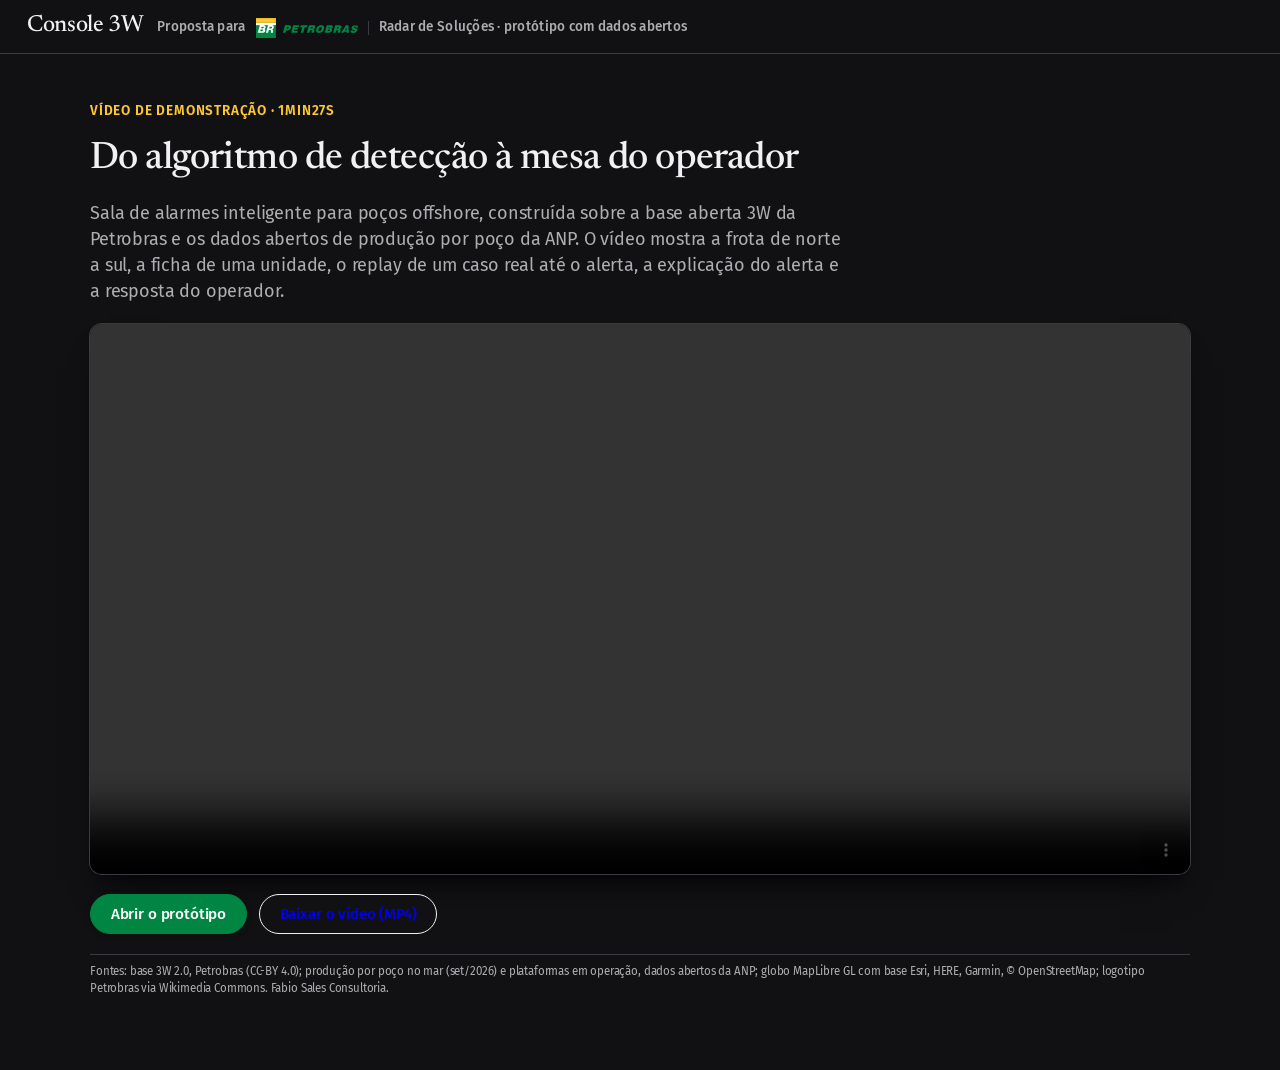
==== web/demo.html @ 1bbb1ae2 "Dados da ANP de set/2026 (produção por poço no mar e plataformas em operação), normal de cada poço, " ====
<!doctype html>
<html lang="pt-BR" class="theme-dark">
<head>
<meta charset="utf-8">
<meta name="viewport" content="width=device-width, initial-scale=1">
<title>Console 3W · vídeo de demonstração</title>
<link rel="stylesheet" href="portfolio/styles.css?v=0.1.0-9">
<link rel="stylesheet" href="app.css?v=0.1.0-9">
<style>
  .demo-pagina { width: calc(100% - 32px); max-width: 1100px; margin: 0 auto; padding: 48px 0 64px; display: grid; gap: 20px; }
  .demo-pagina video { width: 100%; border-radius: 12px; box-shadow: 0 0 0 1px var(--color-rule), var(--shadow-surface); background: #000; }
  .demo-acoes { display: flex; gap: 12px; flex-wrap: wrap; }
  .demo-acoes a { text-decoration: none; }
</style>
</head>
<body>
<header class="barra">
  <div class="identidade">
    <span class="marca-nome">Console 3W</span>
    <span class="para-pb">Proposta para <img class="logo-pb" src="marca/petrobras.svg" alt="Petrobras" width="500" height="98"><span class="sep" aria-hidden="true"></span><span class="contexto">Radar de Soluções · protótipo com dados abertos</span></span>
  </div>
</header>
<main class="demo-pagina">
  <p class="rotulo">Vídeo de demonstração · 1min27s</p>
  <h1 class="titulo-pagina">Do algoritmo de detecção à mesa do operador</h1>
  <p class="descricao" style="font-size:18px;max-width:760px">Sala de alarmes inteligente para poços offshore, construída sobre a base aberta 3W da Petrobras e os dados abertos de produção por poço da ANP. O vídeo mostra a frota de norte a sul, a ficha de uma unidade, o replay de um caso real até o alerta, a explicação do alerta e a resposta do operador.</p>
  <video controls preload="metadata" playsinline src="video/console-3w-demo.mp4"></video>
  <div class="demo-acoes">
    <a class="botao primario" href="./">Abrir o protótipo</a>
    <a class="botao" href="video/console-3w-demo.mp4" download>Baixar o vídeo (MP4)</a>
  </div>
  <p class="fonte-tela" style="padding-left:0">Fontes: base 3W 2.0, Petrobras (CC-BY 4.0); produção por poço no mar (set/2026) e plataformas em operação, dados abertos da ANP; globo MapLibre GL com base Esri, HERE, Garmin, © OpenStreetMap; logotipo Petrobras via Wikimedia Commons. Fabio Sales Consultoria.</p>
</main>
</body>
</html>
---- web/portfolio/styles.css ----
@import url("https://fonts.googleapis.com/css2?family=Fira+Sans:wght@300;400;500;600;700&family=Newsreader:opsz,wght@6..72,400;6..72,500;6..72,600&display=swap");
@import "./tokens/tokens.css";
@import "./tokens/base.css";
---- web/app.css ----
/* Console 3W — DS do Portfolio (portfolio/styles.css): tinta e papel, um acento vermelho, Newsreader nos títulos,
   Fira Sans no resto, tamanhos em múltiplos de --grid (9px). Superfícies planas: seções separadas por régua de 2px,
   linhas por filete de 1px. O acento só marca coisas pequenas: rótulos, item atual, alerta e o pior caso.
   Movimento: 180ms hover/cor, 360ms troca de estado, 600ms entrada, curva (.2,.8,.2,1); só transform e opacity. */
:root.theme-dark, :root {
  /* Cores Petrobras: verde (Pantone 348) e amarelo (Pantone 116). O amarelo é o acento (rótulos, item atual,
     seleção); o verde carrega os dados e a ação principal; o vermelho fica só para alerta e pior caso. */
  --pb-verde: #008542;
  --pb-verde-claro: #19a463;
  --pb-amarelo: #fdc82f;
  --color-primary: var(--pb-amarelo);
  --color-on-primary: #111114;
  --alerta: #ff5a4d;
}
:root {
  --ease: cubic-bezier(0.2, 0.8, 0.2, 1);
  --t-cor: 180ms;
  --t-estado: 360ms;
  --t-entrada: 600ms;
  --tinta-70: color-mix(in srgb, var(--color-dark) 70%, transparent);
  --tinta-45: color-mix(in srgb, var(--color-dark) 45%, transparent);
  --tinta-08: color-mix(in srgb, var(--color-dark) 8%, transparent);
  --acento-15: color-mix(in srgb, var(--alerta) 15%, transparent);
}
* { box-sizing: border-box; }
html { background: var(--color-light); }
body { margin: 0; font-size: calc(var(--grid) * 1.8); line-height: 1.55; letter-spacing: -0.01em; }
button, input, select { font: inherit; color: inherit; letter-spacing: inherit; }
h1, h2, h3, h4, p { margin: 0; }
ol, ul { list-style: none; margin: 0; padding: 0; }
.num, .relogio, .meta, .kpi-valor, dd, .valor { font-variant-numeric: tabular-nums lining-nums; }

.rotulo { font-size: calc(var(--grid) * 1.5); font-weight: 600; line-height: 1.3; letter-spacing: 0.06em; text-transform: uppercase; color: var(--color-primary); }
.descricao { font-size: calc(var(--grid) * 1.6); line-height: 1.45; color: var(--tinta-70); }
.meta { font-size: calc(var(--grid) * 1.6); color: var(--tinta-70); }

/* Masthead: papel, filete embaixo, menu com traço de 2px sob o item atual */
.barra { position: sticky; top: 0; z-index: 500; display: flex; align-items: center; justify-content: space-between; gap: calc(var(--grid) * 2); padding: calc(var(--grid) * 1.6) calc(var(--grid) * 3); background: var(--color-light); border-bottom: 1px solid var(--color-rule); }
.identidade { display: flex; align-items: baseline; gap: calc(var(--grid) * 1.5); flex-wrap: wrap; }
.marca-nome { font-family: var(--font-display); font-size: calc(var(--grid) * 2.6); font-weight: 500; letter-spacing: -0.015em; line-height: 1; }
.menu { position: relative; display: inline-flex; gap: calc(var(--grid) * 3); }
.menu a { padding: 6px 0 8px; color: var(--tinta-70); text-decoration: none; font-size: calc(var(--grid) * 1.7); font-weight: 500; transition: color var(--t-cor) var(--ease); }
.menu a:hover, .menu a[aria-current="true"] { color: var(--color-dark); }
.menu-traco { position: absolute; left: 0; bottom: 0; width: 0; height: 2px; background: var(--color-primary); transition: transform var(--t-estado) var(--ease), width var(--t-estado) var(--ease); }
.menu.sem-transicao .menu-traco { transition: none; }

/* Página */
.pagina { width: calc(100% - var(--grid) * 4); max-width: 1280px; margin: 0 auto; padding-top: calc(var(--grid) * 6); }
.cabecalho-pagina { margin-bottom: calc(var(--grid) * 5); display: grid; gap: calc(var(--grid) * 1.2); max-width: 760px; }
.titulo-pagina { font-family: var(--font-display); font-weight: 500; font-size: calc(var(--grid) * 4.2); line-height: 1.08; letter-spacing: -0.015em; }
.cabecalho-pagina .descricao { font-size: calc(var(--grid) * 2); line-height: 1.55; }
.titulo-secao { font-family: var(--font-display); font-weight: 500; font-size: calc(var(--grid) * 2.8); line-height: 1.15; letter-spacing: -0.015em; }
.vista[hidden] { display: none !important; }

/* Seção: régua de 2px na tinta, desenhada da esquerda quando a tela entra */
.secao { position: relative; margin-top: calc(var(--grid) * 8); padding-top: calc(var(--grid) * 3); }
.secao::before { content: ""; position: absolute; inset: 0 0 auto 0; height: 2px; background: var(--color-dark); transform-origin: left center; }
.secao-cabeca { display: flex; justify-content: space-between; align-items: baseline; gap: calc(var(--grid) * 2); flex-wrap: wrap; margin-bottom: calc(var(--grid) * 2); }

/* Botões em pílula; um só preenchido com o acento por tela */
.botao { display: inline-flex; align-items: center; gap: 8px; height: 40px; padding: 0 calc(var(--grid) * 2.2); border-radius: 999px; border: 1px solid var(--color-dark); background: var(--color-light); font-size: calc(var(--grid) * 1.7); font-weight: 500; cursor: pointer; transition: background var(--t-cor) var(--ease), color var(--t-cor) var(--ease), border-color var(--t-cor) var(--ease), transform var(--t-cor) var(--ease); }
.botao:hover { background: var(--color-dark); color: var(--color-light); }
.botao:active { transform: scale(.97); }
.botao:disabled { opacity: .4; cursor: default; transform: none; }
.botao:disabled:hover { background: var(--color-light); color: var(--color-dark); }
.botao.primario { background: var(--pb-verde); border-color: var(--pb-verde); color: #fff; box-shadow: var(--shadow-2); }
.botao.primario:hover { background: var(--color-dark); border-color: var(--color-dark); color: var(--color-light); }
:focus-visible { outline: 2px solid var(--color-primary); outline-offset: 2px; }

/* KPIs: números grandes em Newsreader, separados por filete, sem caixa */
.kpis { display: grid; grid-template-columns: repeat(4, minmax(0, 1fr)); border-top: 2px solid var(--color-dark); border-bottom: 1px solid var(--color-rule); margin-bottom: calc(var(--grid) * 4); }
.kpi { padding: calc(var(--grid) * 2.4) calc(var(--grid) * 2.4) calc(var(--grid) * 2.6); display: grid; gap: 6px; align-content: start; }
.kpi:first-child { padding-left: 0; }
.kpi + .kpi { border-left: 1px solid var(--color-rule); }
.kpi-valor { font-family: var(--font-display); font-weight: 500; font-size: calc(var(--grid) * 5.4); line-height: 1; letter-spacing: -0.02em; }
.kpi-valor small { font-family: var(--font-primary); font-size: calc(var(--grid) * 1.6); font-weight: 400; letter-spacing: 0; margin-left: 6px; color: var(--tinta-70); }
@media (max-width: 900px) { .kpis { grid-template-columns: 1fr 1fr; } .kpi:nth-child(3) { border-left: 0; padding-left: 0; } .kpi:nth-child(n+3) { border-top: 1px solid var(--color-rule); } }

/* Frota no desktop: uma tela só. O globo ocupa todo o viewport abaixo do masthead; os capítulos rolam
   dentro de um painel translúcido à esquerda; a ficha abre à direita. Nada da página rola. */
body.modo-frota .cabecalho-pagina, body.modo-frota .rodape { display: none; }
body.modo-frota .pagina { width: 100%; max-width: none; padding: 0; }
.historia { position: relative; height: calc(100svh - var(--altura-barra, 62px)); min-height: 520px; overflow: hidden; }
.palco { position: absolute; inset: 0; background: var(--color-light); }
.mapa { position: absolute; inset: 0; }
.maplibregl-ctrl-group { background: var(--color-tertiary); }
.maplibregl-ctrl-group button + button { border-top-color: var(--color-rule); }
.maplibregl-ctrl button .maplibregl-ctrl-icon { filter: invert(1); }
.maplibregl-ctrl-attrib { background: color-mix(in srgb, var(--color-light) 70%, transparent) !important; color: var(--tinta-70); }
.maplibregl-ctrl-attrib a { color: var(--tinta-70); }

.painel-passos { position: absolute; left: calc(var(--grid) * 2); top: calc(var(--grid) * 2); bottom: calc(var(--grid) * 2); width: 410px; display: grid; grid-template-rows: auto minmax(0, 1fr); border-radius: 12px; background: color-mix(in srgb, var(--color-light) 84%, transparent); backdrop-filter: blur(14px); -webkit-backdrop-filter: blur(14px); box-shadow: 0 0 0 1px var(--color-rule), var(--shadow-surface); overflow: hidden; }
.contador { display: flex; align-items: center; gap: 12px; padding: calc(var(--grid) * 1.6) calc(var(--grid) * 2.4) calc(var(--grid) * 1.2); font-family: var(--font-display); font-weight: 500; font-size: calc(var(--grid) * 2); border-bottom: 1px solid var(--color-rule); }
.contador-barra { flex: 1; height: 2px; background: var(--color-rule); }
.contador-barra i { display: block; height: 100%; background: var(--color-primary); transform-origin: left center; transform: scaleX(0); transition: transform var(--t-estado) var(--ease); }
.passos { overflow-y: auto; overscroll-behavior: contain; padding: 0 calc(var(--grid) * 2.4); scrollbar-width: thin; scrollbar-color: var(--color-rule) transparent; }
.passo { min-height: 78%; padding: calc(var(--grid) * 3) 0; display: grid; gap: calc(var(--grid) * 1.4); align-content: center; opacity: .3; transition: opacity var(--t-estado) var(--ease); }
.passo + .passo { border-top: 1px solid var(--color-rule); }
.passo:first-child { align-content: start; }
.passo:last-child { min-height: 100%; }
.passo.ativo { opacity: 1; }
.passo h3 { font-family: var(--font-display); font-weight: 500; font-size: calc(var(--grid) * 3.2); line-height: 1.1; letter-spacing: -0.015em; }
.passo-numeros { display: grid; grid-template-columns: 1fr 1fr; gap: calc(var(--grid) * 2); }
.passo-valor { font-family: var(--font-display); font-weight: 500; font-size: calc(var(--grid) * 4.2); line-height: 1; letter-spacing: -0.02em; font-variant-numeric: tabular-nums lining-nums; }
.passo-valor small { font-family: var(--font-primary); font-size: calc(var(--grid) * 1.5); font-weight: 400; letter-spacing: 0; margin-left: 6px; color: var(--tinta-70); }
.rotulo-menor { font-size: calc(var(--grid) * 1.35); font-weight: 600; letter-spacing: 0.05em; text-transform: uppercase; color: var(--tinta-70); margin-top: calc(var(--grid) * .6); }
.dica { font-size: calc(var(--grid) * 1.6); color: var(--color-primary); font-weight: 500; }

/* Números da abertura, dentro do painel: 2 × 2 */
.passo .kpis { display: grid; grid-template-columns: 1fr 1fr; border-top: 2px solid var(--color-dark); border-bottom: 0; margin: 0; }
.passo .kpi { padding: calc(var(--grid) * 1.4) calc(var(--grid) * 1.4) calc(var(--grid) * 1.6); border-bottom: 1px solid var(--color-rule); gap: 4px; min-width: 0; }
.passo .kpi:nth-child(odd) { padding-left: 0; border-left: 0; }
.passo .kpi:nth-child(even) { border-left: 1px solid var(--color-rule); }
.passo .kpi .rotulo-menor { margin: 0; }
.passo .kpi-valor { font-size: calc(var(--grid) * 3.6); }
.passo .kpi .descricao { font-size: calc(var(--grid) * 1.4); }

.torre-ico { width: 14px; height: 18px; vertical-align: -3px; margin-right: 8px; color: var(--color-dark); }
.legenda .demo .torre-ico { color: var(--color-primary); }
.legenda .grande .torre-ico { width: 22px; height: 28px; vertical-align: -8px; }

/* Barras horizontais: bacias (abertura) e instalações (capítulo). Desenham da esquerda quando o passo fica ativo. */
.barras-lat li, .barras-inst button { display: grid; grid-template-columns: 130px minmax(0, 1fr) 70px; gap: 10px; align-items: center; font-size: calc(var(--grid) * 1.55); }
.barras-lat li { padding: 6px 0; border-bottom: 1px solid var(--color-rule); }
.barras-inst li + li { border-top: 1px solid var(--color-rule); }
.barras-inst button { width: 100%; background: none; border: 0; padding: 5px 0; text-align: left; cursor: pointer; grid-template-columns: 150px minmax(0, 1fr) 40px; }
.barras-inst button span:first-child { white-space: nowrap; overflow: hidden; text-overflow: ellipsis; transition: color var(--t-cor) var(--ease); }
.barras-inst button:hover span:first-child, .barras-inst button[aria-current="true"] span:first-child { color: var(--color-primary); }
.barras-lat .b, .barras-inst .b { height: 8px; }
.barras-lat .b i, .barras-inst .b i { display: block; height: 100%; background: var(--pb-verde-claro); transform-origin: left center; transform: scaleX(0); transition: transform var(--t-entrada) var(--ease); }
.barras-inst .b i { background: var(--pb-verde-claro); }
.barras-inst .b i.critico { background: var(--alerta); }
.passo.ativo .b i { transform: scaleX(1); }
.barras-lat b, .barras-inst b { font-family: var(--font-display); font-weight: 500; text-align: right; font-variant-numeric: tabular-nums lining-nums; }
.barras-lat b small { font-family: var(--font-primary); font-weight: 400; font-size: 11px; color: var(--tinta-70); }

/* Infográficos pequenos */
.empilhada { display: grid; gap: 6px; }
.empilhada-barra { display: flex; height: 10px; gap: 2px; }
.empilhada-barra i { display: block; height: 100%; }
.forte { --c: var(--pb-verde-claro); }
.fraco { --c: var(--color-rule); }
.agua { --c: #4d8fb3; }
.empilhada-barra i { background: var(--c); }
.empilhada-leg { display: flex; flex-wrap: wrap; gap: 4px 14px; font-size: calc(var(--grid) * 1.45); color: var(--tinta-70); }
.empilhada-leg span::before { content: ""; display: inline-block; width: 8px; height: 8px; margin-right: 6px; background: var(--c); }
.empilhada-leg b { color: var(--color-dark); font-weight: 600; }
.pontos { display: flex; flex-wrap: wrap; gap: 3px; align-items: center; }
.pontos i { width: 8px; height: 8px; border-radius: 50%; background: var(--tinta-45); }
.pontos i.parado { background: var(--alerta); }
.pontos span { flex-basis: 100%; font-size: 11px; color: var(--tinta-70); margin-top: 2px; }
.medidor { position: relative; height: 10px; background: var(--color-rule); }
.medidor i { display: block; height: 100%; background: var(--pb-verde-claro); }
.medidor i.critico { background: var(--alerta); }
.medidor span { position: absolute; top: -3px; bottom: -3px; width: 2px; background: var(--color-primary); }
.kpi .empilhada, .kpi .pontos { margin-top: 6px; }
.legenda { display: grid; gap: 8px; font-size: calc(var(--grid) * 1.6); color: var(--tinta-70); }
.leg-ponto { display: inline-block; width: 10px; height: 10px; border-radius: 50%; background: var(--pb-verde-claro); margin-right: 8px; vertical-align: middle; }
.leg-ponto.demo { background: var(--color-primary); }
.leg-ponto.grande { width: 18px; height: 18px; }

/* Ficha flutuante sobre o globo (abre ao clicar/tocar num círculo) */
.ficha { position: absolute; right: calc(var(--grid) * 2); top: calc(var(--grid) * 2); width: 360px; max-height: calc(100% - var(--grid) * 4); overflow: auto; background: color-mix(in srgb, var(--color-tertiary) 92%, transparent); backdrop-filter: blur(14px); -webkit-backdrop-filter: blur(14px); border-radius: 12px; box-shadow: 0 0 0 1px var(--color-rule), var(--shadow-surface); padding: calc(var(--grid) * 2.2); display: grid; gap: calc(var(--grid) * 1.6); align-content: start; }
.ficha[hidden] { display: none; }
.ficha .fechar { position: absolute; top: 8px; right: 8px; width: 32px; height: 32px; border-radius: 50%; border: 0; background: none; font-size: 22px; line-height: 1; color: var(--tinta-70); cursor: pointer; transition: color var(--t-cor) var(--ease); }
.ficha .fechar:hover { color: var(--color-primary); }
.ficha h2 { font-family: var(--font-display); font-weight: 500; font-size: calc(var(--grid) * 3); line-height: 1.08; letter-spacing: -0.015em; margin: 4px 30px 6px 0; }
.ficha .numeros { display: grid; grid-template-columns: 1fr 1fr; gap: 0 calc(var(--grid) * 2.4); margin: 0; border-top: 2px solid var(--color-dark); }
.ficha .numeros div { border-bottom: 1px solid var(--color-rule); padding: 8px 0 7px; }
.ficha dt { font-size: calc(var(--grid) * 1.5); color: var(--tinta-70); }
.ficha dd { margin: 2px 0 0; font-family: var(--font-display); font-weight: 500; font-size: calc(var(--grid) * 2.6); line-height: 1.1; }
.ficha dd small { font-family: var(--font-primary); font-size: calc(var(--grid) * 1.5); font-weight: 400; color: var(--tinta-70); }
.ficha .rotulo-menor { margin: 0 0 6px; }
.ficha .demo { border-top: 1px solid var(--color-rule); padding-top: calc(var(--grid) * 1.6); display: grid; gap: 10px; justify-items: start; }

/* Celular: a página rola; o globo fica preso no topo e os capítulos passam por baixo dele */
@media (max-width: 860px) {
  body.modo-frota .pagina { width: 100%; }
  .historia { height: auto; overflow: visible; display: grid; }
  .palco { position: sticky; top: 56px; height: 50svh; min-height: 300px; z-index: 2; border-bottom: 1px solid var(--color-rule); }
  .painel-passos { position: static; width: auto; display: block; border-radius: 0; background: var(--color-light); backdrop-filter: none; box-shadow: none; }
  .contador { position: sticky; top: calc(56px + 50svh); z-index: 1; background: var(--color-light); }
  .passos { overflow: visible; padding: 0 calc(var(--grid) * 2); }
  .passo { min-height: 60svh; }
  .passo:last-child { min-height: 70svh; }
  .ficha { left: 10px; right: 10px; top: auto; bottom: 10px; width: auto; max-height: calc(100% - 20px); }
}


.ranking li + li { border-top: 1px solid var(--color-rule); }
.ranking button { width: 100%; background: none; border: 0; padding: 12px 0 11px; display: grid; grid-template-columns: 240px minmax(0, 1fr) 260px; gap: calc(var(--grid) * 2.4); align-items: center; text-align: left; cursor: pointer; transition: opacity var(--t-cor) var(--ease); }
.ranking ol:hover button:not(:hover) { opacity: .55; }
.ranking .nome { font-family: var(--font-display); font-weight: 500; font-size: calc(var(--grid) * 2.1); line-height: 1.2; }
.ranking button[aria-current="true"] .nome { text-decoration: underline 2px var(--color-primary); text-underline-offset: 5px; }
.ranking .medida { height: 6px; background: var(--color-rule); }
.ranking .medida i { display: block; height: 100%; background: var(--pb-verde-claro); transform-origin: left center; animation: desenha var(--t-entrada) var(--ease) both; animation-delay: calc(var(--i, 0) * 50ms); }
.ranking .medida i.critico { background: var(--alerta); }
.ranking .valor { font-size: calc(var(--grid) * 1.6); color: var(--tinta-70); }
@media (max-width: 760px) { .ranking button { grid-template-columns: 1fr; gap: 6px; } }

/* Sala de alarmes */
.alarmes-grade { display: grid; grid-template-columns: 260px minmax(0, 1fr); gap: calc(var(--grid) * 5); align-items: start; }
@media (max-width: 960px) { .alarmes-grade { grid-template-columns: 1fr; } }
.lista { border-top: 2px solid var(--color-dark); padding-top: calc(var(--grid) * 1.6); }
.lista .secao-cabeca { margin-bottom: calc(var(--grid) * 1); }
.lista .titulo-secao { font-size: calc(var(--grid) * 2.2); }
.lista ol { max-height: calc(100vh - 220px); overflow: auto; }
.lista li + li { border-top: 1px solid var(--color-rule); }
.lista li button { position: relative; width: 100%; text-align: left; background: none; border: 0; padding: 10px 0 9px 14px; cursor: pointer; display: grid; grid-template-columns: 1fr auto; gap: 2px 8px; }
.lista li button::before { content: ""; position: absolute; left: 0; top: 10px; bottom: 10px; width: 2px; background: var(--color-primary); transform: scaleY(0); transition: transform var(--t-estado) var(--ease); }
.lista li button[aria-current="true"]::before { transform: scaleY(1); }
.lista .nome { font-family: var(--font-display); font-weight: 500; font-size: calc(var(--grid) * 2.1); line-height: 1.2; transition: color var(--t-cor) var(--ease); }
.lista li button:hover .nome { color: var(--color-primary); }
.lista .quando, .lista .gab { grid-column: 1 / -1; font-size: calc(var(--grid) * 1.5); color: var(--tinta-70); }
.lista .gab { display: none; }
body.com-gabarito .lista .gab { display: block; }
.selo { align-self: center; font-size: calc(var(--grid) * 1.4); font-weight: 600; letter-spacing: 0.06em; text-transform: uppercase; color: var(--alerta); }
.selo.zero { color: var(--tinta-45); }

.interruptor { display: inline-flex; align-items: center; gap: 8px; font-size: calc(var(--grid) * 1.5); color: var(--tinta-70); cursor: pointer; }
.interruptor input { position: absolute; opacity: 0; pointer-events: none; }
.trilho { width: 30px; height: 18px; border-radius: 999px; background: var(--color-rule); position: relative; transition: background var(--t-cor) var(--ease); }
.trilho::after { content: ""; position: absolute; top: 2px; left: 2px; width: 14px; height: 14px; border-radius: 50%; background: #fff; box-shadow: var(--shadow-2); transition: transform var(--t-estado) var(--ease); }
.interruptor input:checked + .trilho { background: var(--color-primary); }
.interruptor input:checked + .trilho::after { transform: translateX(12px); }
.interruptor input:focus-visible + .trilho { outline: 2px solid var(--color-primary); outline-offset: 2px; }

.coluna-painel { display: grid; gap: calc(var(--grid) * 5); min-width: 0; }
.painel { border-top: 2px solid var(--color-dark); padding-top: calc(var(--grid) * 1.6); }
.painel .cabeca { display: flex; justify-content: space-between; align-items: end; gap: calc(var(--grid) * 2); flex-wrap: wrap; }
.titulo-poco { font-family: var(--font-display); font-weight: 500; font-size: calc(var(--grid) * 3.4); line-height: 1.08; letter-spacing: -0.015em; margin-top: 4px; }
.controles { display: flex; align-items: center; gap: calc(var(--grid) * 1.6); flex-wrap: wrap; }
.velocidade { display: inline-flex; gap: 2px; }
.velocidade button { border: 0; background: none; padding: 6px 8px; font-size: calc(var(--grid) * 1.6); font-weight: 500; color: var(--tinta-45); cursor: pointer; box-shadow: inset 0 -2px 0 transparent; transition: color var(--t-cor) var(--ease), box-shadow var(--t-cor) var(--ease); }
.velocidade button:hover { color: var(--color-dark); }
.velocidade button[aria-pressed="true"] { color: var(--color-dark); box-shadow: inset 0 -2px 0 var(--color-primary); }
.relogio { font-family: var(--font-display); font-weight: 500; font-size: calc(var(--grid) * 2.6); min-width: 96px; text-align: right; }
.progresso { display: flex; align-items: center; gap: calc(var(--grid) * 2); margin: calc(var(--grid) * 2) 0 calc(var(--grid) * 1.2); }
.progresso input { flex: 1; accent-color: var(--color-primary); }

.graficos svg { display: block; width: 100%; height: auto; overflow: visible; }
.graficos .linha { fill: none; stroke: var(--color-dark); stroke-width: 1.3; }
.graficos .futuro { stroke: var(--tinta-45); stroke-width: 1; opacity: .4; }
.graficos .regua { stroke: var(--color-rule); }
.graficos .nome-var { font-size: 13px; fill: var(--tinta-70); font-family: var(--font-primary); }
.graficos .valor { font-size: 15px; fill: var(--color-dark); font-family: var(--font-display); font-weight: 500; }
.graficos .cursor { stroke: var(--color-dark); stroke-width: 1; opacity: .5; }
.graficos .limiar { stroke: var(--alerta); stroke-dasharray: 3 3; }
.graficos .score { fill: var(--acento-15); stroke: var(--alerta); stroke-width: 1.2; }
.graficos .nome-score { fill: var(--alerta); font-weight: 600; }
.graficos .rot { fill: var(--tinta-08); opacity: 0; transition: opacity var(--t-estado) var(--ease); }
body.com-gabarito .graficos .rot { opacity: 1; }
.graficos .marca { fill: var(--alerta); stroke: var(--color-light); stroke-width: 2; transform-box: fill-box; transform-origin: center; }

/* Alerta: régua de 2px no acento, blocos lado a lado */
#alerta-wrap[data-open="false"] { display: none; }
.alerta { display: grid; grid-template-columns: minmax(0, 1fr) minmax(0, 1fr); gap: calc(var(--grid) * 3) calc(var(--grid) * 4); border-top: 2px solid var(--alerta); padding-top: calc(var(--grid) * 2); }
@media (max-width: 860px) { .alerta { grid-template-columns: 1fr; } }
.alerta .topo-alerta { grid-column: 1 / -1; display: grid; gap: 8px; }
.alerta .selo-alerta { display: inline-flex; align-items: center; gap: 6px; justify-self: start; }
.alerta .selo-alerta svg { width: 14px; height: 14px; }
.alerta h3 { font-family: var(--font-display); font-size: calc(var(--grid) * 3.4); line-height: 1.12; font-weight: 500; letter-spacing: -0.015em; max-width: 24ch; }
.bloco h4 { margin: 0 0 8px; }
.bloco li { padding: 9px 0 8px; border-bottom: 1px solid var(--color-rule); font-size: calc(var(--grid) * 1.6); color: var(--tinta-70); }
.bloco li:first-child { border-top: 1px solid var(--color-rule); }
.bloco li strong { font-family: var(--font-display); font-weight: 500; font-size: calc(var(--grid) * 2); color: var(--color-dark); display: block; }
.prob { display: grid; grid-template-columns: minmax(0, 1fr) 48px; gap: 6px 12px; align-items: center; }
.prob span:first-child { color: var(--color-dark); }
.prob .barra-prob { grid-column: 1; height: 6px; background: var(--color-rule); overflow: hidden; }
.prob .barra-prob i { display: block; height: 100%; background: var(--pb-verde-claro); transform-origin: left center; animation: desenha var(--t-entrada) var(--ease) both; animation-delay: calc(var(--i, 0) * 80ms + 200ms); }
.prob:first-child .barra-prob i { background: var(--alerta); }
.prob b { grid-row: 1 / span 2; grid-column: 2; text-align: right; font-family: var(--font-display); font-weight: 500; font-size: calc(var(--grid) * 2.4); color: var(--color-dark); }
.decisao { grid-column: 1 / -1; display: flex; gap: calc(var(--grid) * 1.2); align-items: center; flex-wrap: wrap; border-top: 1px solid var(--color-rule); padding-top: calc(var(--grid) * 2.4); }
.decisao select, .decisao input { height: 40px; background-color: var(--color-light); border: 1px solid var(--color-rule); border-radius: 999px; padding: 0 14px; transition: border-color var(--t-cor) var(--ease); }
.decisao select:hover, .decisao input:hover, .decisao input:focus { border-color: var(--color-dark); }
.decisao input { flex: 1; min-width: 200px; }
.registrado { display: inline-flex; align-items: center; gap: 8px; font-family: var(--font-display); font-weight: 500; font-size: calc(var(--grid) * 2.2); animation: assenta var(--t-estado) var(--ease) both; }
.registrado svg { width: 20px; height: 20px; color: var(--color-success); }
.falhou { flex-basis: 100%; font-size: calc(var(--grid) * 1.6); color: var(--alerta); }

/* Rodapé */
.rodape { width: calc(100% - var(--grid) * 4); max-width: 1280px; margin: calc(var(--grid) * 11) auto calc(var(--grid) * 6); padding-top: calc(var(--grid) * 3); border-top: 2px solid var(--color-dark); display: grid; gap: 8px; }
.placar { font-family: var(--font-display); font-weight: 500; font-size: calc(var(--grid) * 2.4); }
.placar .num { display: inline-block; }
.rodape .descricao { max-width: 760px; }
@media (max-width: 600px) {
  .barra { flex-wrap: wrap; padding: calc(var(--grid) * 1.2) calc(var(--grid) * 2); }
  .titulo-pagina { font-size: calc(var(--grid) * 3.4); }
  .titulo-poco, .ficha h2, .alerta h3 { font-size: calc(var(--grid) * 2.8); }
}
.vista { scroll-margin-top: 90px; }

/* Movimento (regras do Portfolio): entrada assenta 28px para cima; troca de estado assenta 10px; réguas e barras
   se desenham da esquerda; o ponto do alerta pulsa uma vez. */
@keyframes assenta { from { opacity: 0; transform: translateY(28px); } to { opacity: 1; transform: none; } }
@keyframes troca { from { opacity: 0; transform: translateY(10px); } to { opacity: 1; transform: none; } }
@keyframes desenha { from { transform: scaleX(0); } to { transform: scaleX(1); } }
@keyframes pulso { 0% { transform: scale(1); } 40% { transform: scale(1.9); } 100% { transform: scale(1); } }
.assenta { animation: assenta var(--t-entrada) var(--ease) both; }
.assenta .secao::before { animation: desenha var(--t-entrada) var(--ease) both; }
.troca { animation: troca var(--t-estado) var(--ease) both; }
.cascata > * { animation: assenta var(--t-entrada) var(--ease) both; animation-delay: calc(var(--i, 0) * 60ms); }
.pulso { animation: pulso var(--t-estado) var(--ease); }
@media (prefers-reduced-motion: reduce) {
  *, *::before, *::after { animation: none !important; transition: none !important; }
}
@media (max-width: 600px) {
  .barra { flex-wrap: nowrap; }
  .identidade .rotulo { display: none; }
  .menu { gap: calc(var(--grid) * 2); }
  .kpi { padding: calc(var(--grid) * 1.6) calc(var(--grid) * 1.4); min-width: 0; }
  .kpi:nth-child(odd) { padding-left: 0; }
  .kpi-valor { font-size: calc(var(--grid) * 4); }
  .barras-inst button { grid-template-columns: 120px minmax(0, 1fr) 40px; }
}
/* Seletor: seta própria com folga até a borda da pílula (a seta nativa ficava colada no fim). */
select { appearance: none; -webkit-appearance: none; padding-right: 40px !important; background-image: url("data:image/svg+xml,%3Csvg xmlns='http://www.w3.org/2000/svg' viewBox='0 0 12 8'%3E%3Cpath d='M1 1.5 6 6.5l5-5' fill='none' stroke='%23f1f1f4' stroke-width='1.6' stroke-linecap='round' stroke-linejoin='round'/%3E%3C/svg%3E"); background-repeat: no-repeat; background-position: right 16px center; background-size: 11px 8px; cursor: pointer; }
select option { background: var(--color-tertiary); color: var(--color-dark); }
.leg-coluna { display: inline-block; width: 10px; height: 22px; margin-right: 8px; vertical-align: -6px; background: linear-gradient(var(--pb-verde-claro), var(--pb-verde)); }
/* Setas dos capítulos: par numa pílula só, com filete no meio; chevrons desenhados em traço. */
.setas { display: inline-flex; border-radius: 999px; background: var(--color-tertiary); box-shadow: inset 0 0 0 1px var(--color-rule); overflow: hidden; }
.contador .seta { display: grid; place-items: center; width: 36px; height: 30px; border: 0; background: none; color: var(--color-dark); cursor: pointer; transition: background var(--t-cor) var(--ease), color var(--t-cor) var(--ease); }
.contador .seta + .seta { box-shadow: inset 1px 0 0 var(--color-rule); }
.contador .seta svg { width: 18px; height: 18px; fill: none; stroke: currentColor; stroke-width: 2; stroke-linecap: round; stroke-linejoin: round; transition: transform var(--t-cor) var(--ease); }
.contador .seta:hover:not(:disabled) { background: color-mix(in srgb, var(--color-primary) 14%, transparent); color: var(--color-primary); }
.contador #cap-prox:hover:not(:disabled) svg { transform: translateY(1.5px); }
.contador #cap-ant:hover:not(:disabled) svg { transform: translateY(-1.5px); }
.contador .seta:active:not(:disabled) svg { transform: scale(.88); }
.contador .seta:disabled { color: var(--tinta-45); opacity: .5; cursor: default; }
/* Masthead: "para Petrobras" em texto (não é a marca oficial; o logo só entra com autorização). */
.para-pb { display: inline-flex; align-items: baseline; gap: 10px; font-size: calc(var(--grid) * 1.5); font-weight: 500; letter-spacing: 0.02em; color: var(--tinta-70); }
.para-pb b { font-weight: 700; font-size: calc(var(--grid) * 1.9); letter-spacing: 0.04em; text-transform: uppercase; color: var(--pb-verde-claro); }
.para-pb .sep { align-self: center; width: 1px; height: 14px; background: var(--color-rule); }
@media (max-width: 760px) { .para-pb { font-size: 0; gap: 0; } .para-pb b { font-size: calc(var(--grid) * 1.6); margin-left: 4px; } .para-pb .sep { display: none; } }
@media (max-width: 860px) {
  .menu a { white-space: nowrap; }
  .palco { top: var(--altura-barra, 56px); }
  .contador { top: calc(var(--altura-barra, 56px) + 50svh); }
}
@media (max-width: 600px) { .identidade { flex-direction: column; gap: 2px; } .para-pb b { margin-left: 0; } }
/* Logotipo Petrobras no masthead (marca/petrobras.svg). */
.para-pb { align-items: center; }
.logo-pb { height: 20px; width: auto; display: block; }
@media (max-width: 760px) { .para-pb .contexto { display: none; } .logo-pb { height: 16px; } }
/* "Para que serve": quem abre a tela pela primeira vez entende o objetivo antes dos dados. */
.para-que-serve { border-left: 2px solid var(--color-primary); padding: 2px 0 2px 12px; display: grid; gap: 4px; }
.para-que-serve .rotulo-menor { margin: 0; color: var(--color-primary); }
.para-que-serve p:last-child { font-size: calc(var(--grid) * 1.65); line-height: 1.45; }
.para-que { grid-column: 1 / -1; display: grid; grid-template-columns: repeat(3, minmax(0, 1fr)); gap: calc(var(--grid) * 3); border-top: 2px solid var(--color-dark); border-bottom: 1px solid var(--color-rule); padding: calc(var(--grid) * 2) 0 calc(var(--grid) * 2.2); }
.para-que li { display: grid; grid-template-columns: auto 1fr; gap: 12px; align-items: start; position: relative; }
.para-que li + li::before { content: "→"; position: absolute; left: calc(var(--grid) * -2.4); top: 4px; color: var(--tinta-45); }
.para-que .n { display: grid; place-items: center; width: 30px; height: 30px; border-radius: 50%; background: var(--pb-verde); color: #fff; font-family: var(--font-display); font-weight: 500; font-size: 17px; }
.para-que b { font-family: var(--font-display); font-weight: 500; font-size: calc(var(--grid) * 2.3); line-height: 1.2; }
.para-que p { font-size: calc(var(--grid) * 1.6); line-height: 1.45; color: var(--tinta-70); margin-top: 2px; }
@media (max-width: 860px) { .para-que { grid-template-columns: 1fr; gap: 14px; } .para-que li + li::before { display: none; } }
/* Alinhamento do número com o título em "Para que serve". */
.para-que li { align-items: start; }
.para-que b { display: block; line-height: 30px; }
.para-que p { margin-top: 0; }
/* Velocidade: traço que desliza sob a opção escolhida (mesmo movimento do menu). */
.velocidade { position: relative; }
.velocidade button[aria-pressed="true"] { box-shadow: none; }
.velocidade-traco { position: absolute; left: 0; bottom: 0; width: 0; height: 2px; background: var(--color-primary); transition: transform var(--t-estado) var(--ease), width var(--t-estado) var(--ease); }
.velocidade.sem-transicao .velocidade-traco { transition: none; }
/* Observação do operador: linha inteira, para caber o texto. */
.decisao input { flex: 1 1 100%; order: 10; min-width: 0; height: 44px; }
/* Cada capítulo ocupa exatamente a altura do painel e encaixa (um por vez). */
@media (min-width: 861px) {
  .painel-passos { grid-template-rows: auto minmax(0, 1fr) auto; }
  .passos { scroll-snap-type: y mandatory; }
  .passo, .passo:first-child, .passo:last-child { min-height: 100%; height: auto; scroll-snap-align: start; scroll-snap-stop: always; align-content: start; padding: calc(var(--grid) * 2.2) 0 calc(var(--grid) * 2); gap: calc(var(--grid) * 1.2); }
  .passo h3 { font-size: calc(var(--grid) * 2.9); }
  .passo-valor { font-size: calc(var(--grid) * 3.8); }
  .barras-inst button { padding: 3px 0; }
  .barras-lat li { padding: 4px 0; }
}
.leg-critico { color: var(--alerta); }
/* Fonte no rodapé de cada tela */
.fonte-tela { margin: 0; padding: 8px calc(var(--grid) * 2.4) 10px; border-top: 1px solid var(--color-rule); font-size: 11.5px; line-height: 1.4; color: var(--tinta-70); }
@media (max-width: 860px) { .fonte-tela { padding: 12px calc(var(--grid) * 2) 24px; } }
/* Dica flutuante dos infográficos + destaque de grupo nos pontos */
.dica-flutuante { position: fixed; left: 0; top: 0; z-index: 2000; min-width: 160px; max-width: 280px; padding: 10px 13px 11px; border-radius: 10px; background: #f6f6f8; color: #111114; box-shadow: 0 10px 28px rgba(0,0,0,.45), 0 0 0 1px rgba(0,0,0,.06); pointer-events: none; opacity: 0; transition: opacity var(--t-cor) var(--ease); display: grid; gap: 3px; font-size: 12.5px; line-height: 1.35; }
.dica-flutuante.on { opacity: 1; }
.dica-flutuante::after { content: ""; position: absolute; left: var(--seta-x, 50%); bottom: -6px; width: 12px; height: 12px; margin-left: -6px; background: inherit; transform: rotate(45deg); border-radius: 2px; }
.dica-flutuante.embaixo::after { bottom: auto; top: -6px; }
.dica-flutuante > b { font-family: var(--font-display); font-weight: 500; font-size: 16px; line-height: 1.15; letter-spacing: -0.01em; }
.dica-flutuante > span { color: rgba(17,17,20,.62); }
.dica-flutuante dl { display: grid; grid-template-columns: 1fr 1fr; gap: 6px 14px; margin: 6px 0 2px; padding-top: 7px; border-top: 1px solid rgba(17,17,20,.12); }
.dica-flutuante dt { font-size: 10.5px; font-weight: 600; letter-spacing: .04em; text-transform: uppercase; color: rgba(17,17,20,.55); }
.dica-flutuante dd { margin: 1px 0 0; font-family: var(--font-display); font-weight: 500; font-size: 17px; font-variant-numeric: tabular-nums lining-nums; }
.dica-flutuante dd small { font-family: var(--font-primary); font-size: 11px; color: rgba(17,17,20,.55); }
.dica-medidor { display: block; height: 5px; background: rgba(17,17,20,.12); border-radius: 3px; overflow: hidden; }
.dica-medidor i { display: block; height: 100%; background: var(--pb-verde); }
.dica-medidor i.critico { background: #d93a2e; }
.dica-flutuante em { font-style: normal; font-size: 11px; color: var(--pb-verde); font-weight: 600; margin-top: 2px; }
/* Mãozinha onde há dica */
[data-dica], [data-dica] * { cursor: pointer; }
.pontos i { transition: opacity var(--t-cor) var(--ease), transform var(--t-cor) var(--ease); }
.pontos.foco-parado i.ok, .pontos.foco-ok i.parado { opacity: .2; }
.pontos.foco-parado i.parado, .pontos.foco-ok i.ok { transform: scale(1.18); }
.empilhada-barra i { transition: opacity var(--t-cor) var(--ease); }
.empilhada-barra:hover i:not(:hover) { opacity: .35; }
.medidor { cursor: default; }
.barras-lat li { transition: opacity var(--t-cor) var(--ease); }
.barras-lat:hover li:not(:hover) { opacity: .45; }
.barras-inst:hover li:not(:hover) { opacity: .5; transition: opacity var(--t-cor) var(--ease); }
.palco, .mapa { background: #222327; }
.maplibregl-canvas-container.maplibregl-interactive { cursor: grab; }
/* O X fica acima do conteúdo da ficha (a animação de entrada cria camadas que o cobriam). */
.ficha .fechar { z-index: 3; }
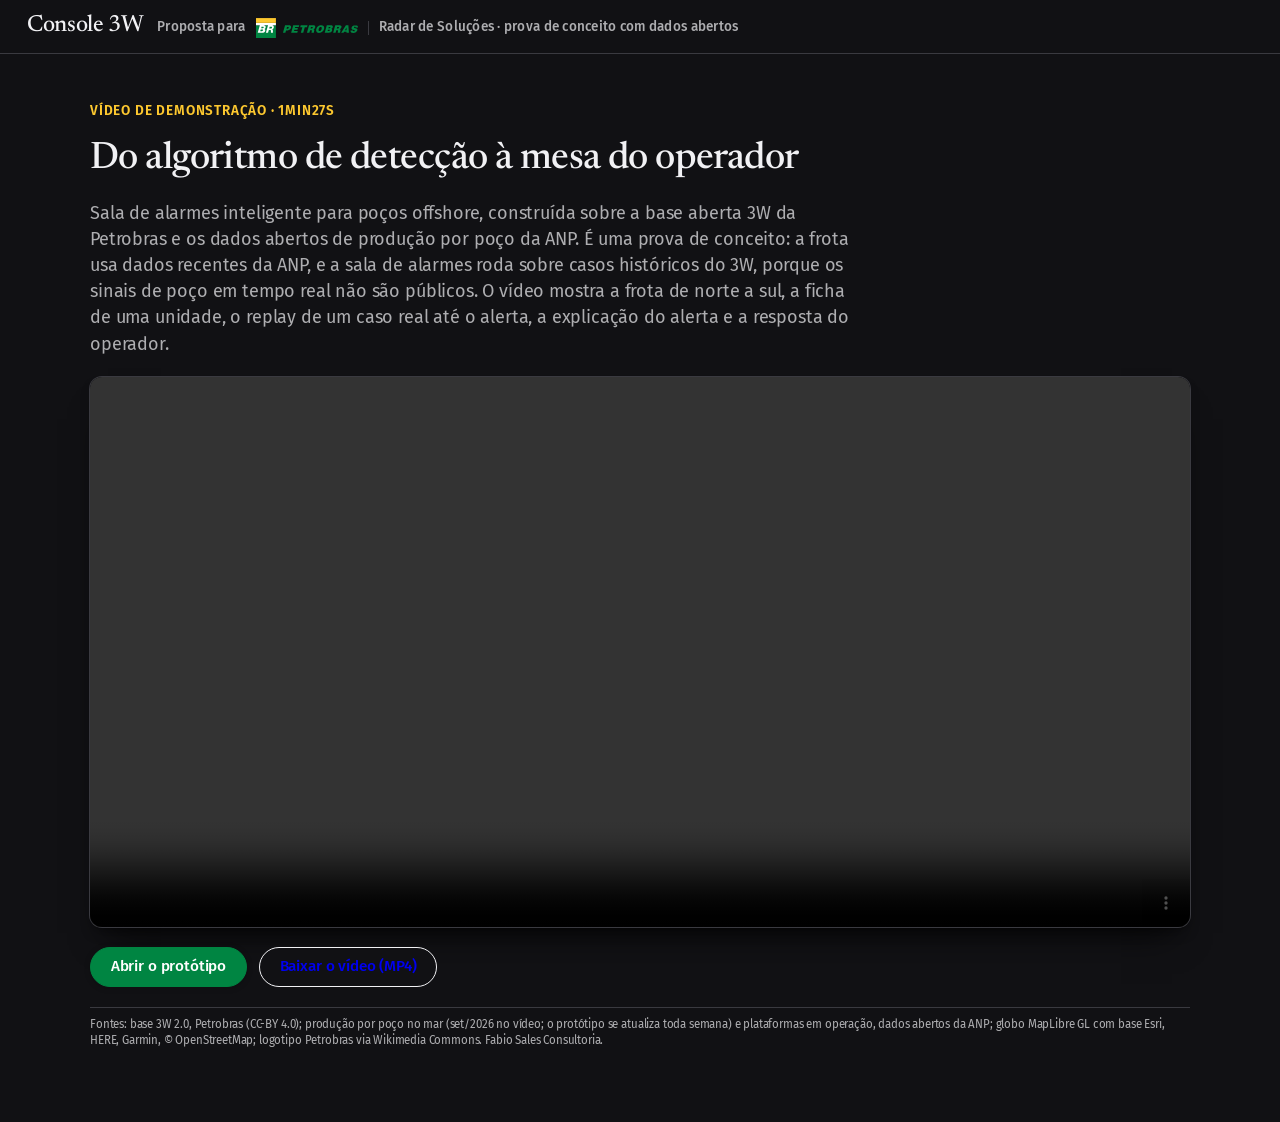
==== commit f886f3aa: "Atualização semanal automática dos dados da ANP e aviso de prova de conceito - Workflow "Atualizar d" ====
--- a/web/demo.html
+++ b/web/demo.html
@@ -4,8 +4,8 @@
 <meta charset="utf-8">
 <meta name="viewport" content="width=device-width, initial-scale=1">
 <title>Console 3W · vídeo de demonstração</title>
-<link rel="stylesheet" href="portfolio/styles.css?v=0.1.0-9">
-<link rel="stylesheet" href="app.css?v=0.1.0-9">
+<link rel="stylesheet" href="portfolio/styles.css?v=0.2.2">
+<link rel="stylesheet" href="app.css?v=0.2.2">
 <style>
   .demo-pagina { width: calc(100% - 32px); max-width: 1100px; margin: 0 auto; padding: 48px 0 64px; display: grid; gap: 20px; }
   .demo-pagina video { width: 100%; border-radius: 12px; box-shadow: 0 0 0 1px var(--color-rule), var(--shadow-surface); background: #000; }
@@ -17,19 +17,19 @@
 <header class="barra">
   <div class="identidade">
     <span class="marca-nome">Console 3W</span>
-    <span class="para-pb">Proposta para <img class="logo-pb" src="marca/petrobras.svg" alt="Petrobras" width="500" height="98"><span class="sep" aria-hidden="true"></span><span class="contexto">Radar de Soluções · protótipo com dados abertos</span></span>
+    <span class="para-pb">Proposta para <img class="logo-pb" src="marca/petrobras.svg" alt="Petrobras" width="500" height="98"><span class="sep" aria-hidden="true"></span><span class="contexto">Radar de Soluções · prova de conceito com dados abertos</span></span>
   </div>
 </header>
 <main class="demo-pagina">
   <p class="rotulo">Vídeo de demonstração · 1min27s</p>
   <h1 class="titulo-pagina">Do algoritmo de detecção à mesa do operador</h1>
-  <p class="descricao" style="font-size:18px;max-width:760px">Sala de alarmes inteligente para poços offshore, construída sobre a base aberta 3W da Petrobras e os dados abertos de produção por poço da ANP. O vídeo mostra a frota de norte a sul, a ficha de uma unidade, o replay de um caso real até o alerta, a explicação do alerta e a resposta do operador.</p>
+  <p class="descricao" style="font-size:18px;max-width:760px">Sala de alarmes inteligente para poços offshore, construída sobre a base aberta 3W da Petrobras e os dados abertos de produção por poço da ANP. É uma prova de conceito: a frota usa dados recentes da ANP, e a sala de alarmes roda sobre casos históricos do 3W, porque os sinais de poço em tempo real não são públicos. O vídeo mostra a frota de norte a sul, a ficha de uma unidade, o replay de um caso real até o alerta, a explicação do alerta e a resposta do operador.</p>
   <video controls preload="metadata" playsinline src="video/console-3w-demo.mp4"></video>
   <div class="demo-acoes">
     <a class="botao primario" href="./">Abrir o protótipo</a>
     <a class="botao" href="video/console-3w-demo.mp4" download>Baixar o vídeo (MP4)</a>
   </div>
-  <p class="fonte-tela" style="padding-left:0">Fontes: base 3W 2.0, Petrobras (CC-BY 4.0); produção por poço no mar (set/2026) e plataformas em operação, dados abertos da ANP; globo MapLibre GL com base Esri, HERE, Garmin, © OpenStreetMap; logotipo Petrobras via Wikimedia Commons. Fabio Sales Consultoria.</p>
+  <p class="fonte-tela" style="padding-left:0">Fontes: base 3W 2.0, Petrobras (CC-BY 4.0); produção por poço no mar (set/2026 no vídeo; o protótipo se atualiza toda semana) e plataformas em operação, dados abertos da ANP; globo MapLibre GL com base Esri, HERE, Garmin, © OpenStreetMap; logotipo Petrobras via Wikimedia Commons. Fabio Sales Consultoria.</p>
 </main>
 </body>
 </html>
--- a/web/app.css
+++ b/web/app.css
@@ -408,3 +408,69 @@
 .maplibregl-canvas-container.maplibregl-interactive { cursor: grab; }
 /* O X fica acima do conteúdo da ficha (a animação de entrada cria camadas que o cobriam). */
 .ficha .fechar { z-index: 3; }
+
+/* ===== Celular: globo de fundo em tela cheia e um cartão por vez (stepper) ===== */
+.pontos-passo { display: none; }
+.expandir { display: none; }
+@keyframes entra-dir { from { opacity: 0; transform: translateX(28px); } to { opacity: 1; transform: none; } }
+@keyframes entra-esq { from { opacity: 0; transform: translateX(-28px); } to { opacity: 1; transform: none; } }
+.entra-dir { animation: entra-dir var(--t-estado) var(--ease) both; }
+.entra-esq { animation: entra-esq var(--t-estado) var(--ease) both; }
+.relogio { min-width: 132px; }
+
+@media (max-width: 860px) {
+  /* A aba Frota ocupa só a tela: o globo é o fundo, nada da página rola. */
+  body.modo-frota .pagina { width: 100%; padding: 0; }
+  .historia { position: relative; display: block; height: calc(100svh - var(--altura-barra, 56px)); min-height: 0; overflow: hidden; }
+  .palco { position: absolute; inset: 0; top: 0; height: auto; min-height: 0; z-index: 0; border: 0; }
+
+  /* Cartão flutuante no pé da tela */
+  .painel-passos { position: absolute; left: 10px; right: 10px; bottom: 10px; top: auto; width: auto; display: grid; grid-template-rows: auto minmax(0, 1fr); max-height: 58%; border-radius: 16px;
+    background: color-mix(in srgb, var(--color-light) 88%, transparent); backdrop-filter: blur(14px); -webkit-backdrop-filter: blur(14px);
+    box-shadow: 0 0 0 1px var(--color-rule), 0 -8px 30px rgba(0,0,0,.45); overflow: hidden; z-index: 2; }
+  .contador { position: static; top: auto; padding: 10px 14px 8px; gap: 10px; font-size: 16px; background: none; }
+  .contador-barra { display: none; }
+  .pontos-passo { display: flex; flex: 1; justify-content: center; gap: 2px; }
+  .pontos-passo button { width: 18px; height: 22px; border: 0; background: none; padding: 0; cursor: pointer; display: grid; place-items: center; }
+  .pontos-passo button::before { content: ""; width: 6px; height: 6px; border-radius: 50%; background: var(--tinta-45); transition: width var(--t-estado) var(--ease), background var(--t-cor) var(--ease); }
+  .pontos-passo button[aria-current="true"]::before { width: 16px; border-radius: 3px; background: var(--color-primary); }
+  .contador .seta { width: 40px; height: 34px; }
+  .passos { overflow-y: auto; overscroll-behavior: contain; padding: 0 16px 14px; }
+  .fonte-tela { display: none; }
+
+  /* Só o capítulo ativo aparece */
+  .passo, .passo:first-child, .passo:last-child { display: none; min-height: 0; height: auto; opacity: 1; padding: 6px 0 4px; gap: 10px; border-top: 0; align-content: start; }
+  .passo + .passo { border-top: 0; }
+  .passo.ativo { display: grid; }
+  .passo h3 { font-size: 23px; }
+  .passo-valor { font-size: 30px; }
+  .passo .kpis { border-top: 1px solid var(--color-rule); }
+  .passo .kpi-valor { font-size: 28px; }
+
+  /* Recolhido: só título e números principais. "Ver detalhes" abre o resto. */
+  .passo:not(.aberto) .det,
+  .passo:not(.aberto) .kpi .descricao,
+  .passo:not(.aberto) .kpi .empilhada,
+  .passo:not(.aberto) .kpi .pontos { display: none; }
+  .expandir { display: inline-flex; align-items: center; justify-self: start; gap: 6px; height: 34px; padding: 0 14px; border-radius: 999px; border: 1px solid var(--color-rule); background: none; color: var(--color-dark); font-size: 14px; font-weight: 500; cursor: pointer; }
+  .expandir svg { width: 16px; height: 16px; fill: none; stroke: currentColor; stroke-width: 2; stroke-linecap: round; stroke-linejoin: round; transition: transform var(--t-estado) var(--ease); }
+  .passo.aberto .expandir svg { transform: rotate(180deg); }
+  .passo.aberto .det { animation-delay: calc(var(--i, 0) * 40ms); }
+
+  /* A ficha da unidade ocupa o lugar do cartão */
+  .ficha { position: absolute; left: 10px; right: 10px; bottom: 10px; top: auto; width: auto; max-height: 72%; z-index: 3; border-radius: 16px; }
+  .maplibregl-ctrl-bottom-right { bottom: auto; top: 0; }
+}
+@media (max-width: 860px) {
+  .historia.com-ficha .painel-passos { display: none; }
+  .palco { z-index: auto; }
+}
+/* Aviso de prova de conceito na sala de alarmes */
+.aviso-poc { grid-column: 1 / -1; display: grid; grid-template-columns: auto 1fr; gap: 6px 20px; align-items: start; padding: 16px 18px 17px; border-radius: 12px;
+  background: color-mix(in srgb, var(--color-primary) 9%, var(--color-light)); box-shadow: inset 0 0 0 1px color-mix(in srgb, var(--color-primary) 35%, transparent); }
+.aviso-poc > .rotulo { padding-top: 4px; white-space: nowrap; }
+.aviso-poc h2 { font-family: var(--font-display); font-weight: 500; font-size: calc(var(--grid) * 2.4); line-height: 1.2; margin-bottom: 6px; }
+.aviso-poc p { font-size: calc(var(--grid) * 1.7); line-height: 1.5; max-width: 880px; }
+.aviso-poc p + p { margin-top: 6px; }
+.simulacao { flex-basis: 100%; order: 11; font-size: calc(var(--grid) * 1.5); color: var(--tinta-70); }
+@media (max-width: 860px) { .aviso-poc { grid-template-columns: 1fr; } }
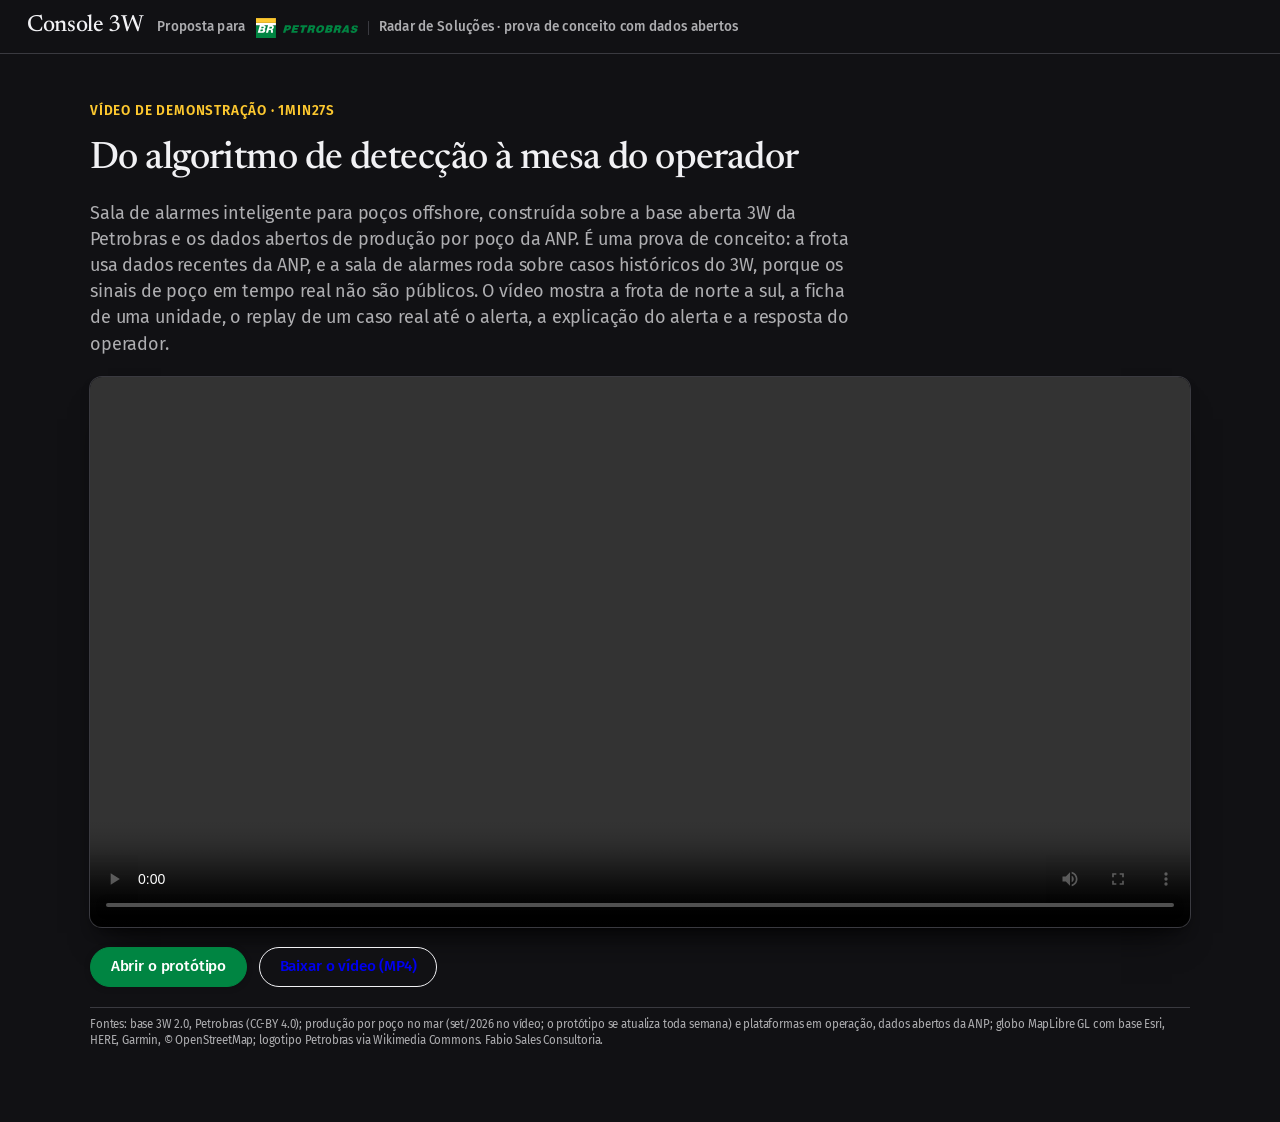
==== commit 056771a2: "Sala de alarmes como tela inicial; decisão do operador sempre visível - Sala de alarmes vem antes da" ====
--- a/web/demo.html
+++ b/web/demo.html
@@ -4,8 +4,8 @@
 <meta charset="utf-8">
 <meta name="viewport" content="width=device-width, initial-scale=1">
 <title>Console 3W · vídeo de demonstração</title>
-<link rel="stylesheet" href="portfolio/styles.css?v=0.2.2">
-<link rel="stylesheet" href="app.css?v=0.2.2">
+<link rel="stylesheet" href="portfolio/styles.css?v=0.2.6">
+<link rel="stylesheet" href="app.css?v=0.2.6">
 <style>
   .demo-pagina { width: calc(100% - 32px); max-width: 1100px; margin: 0 auto; padding: 48px 0 64px; display: grid; gap: 20px; }
   .demo-pagina video { width: 100%; border-radius: 12px; box-shadow: 0 0 0 1px var(--color-rule), var(--shadow-surface); background: #000; }
@@ -16,7 +16,7 @@
 <body>
 <header class="barra">
   <div class="identidade">
-    <span class="marca-nome">Console 3W</span>
+    <a class="marca-nome" href="./" aria-label="Console 3W — abrir o protótipo">Console 3W</a>
     <span class="para-pb">Proposta para <img class="logo-pb" src="marca/petrobras.svg" alt="Petrobras" width="500" height="98"><span class="sep" aria-hidden="true"></span><span class="contexto">Radar de Soluções · prova de conceito com dados abertos</span></span>
   </div>
 </header>
--- a/web/app.css
+++ b/web/app.css
@@ -474,3 +474,35 @@
 .aviso-poc p + p { margin-top: 6px; }
 .simulacao { flex-basis: 100%; order: 11; font-size: calc(var(--grid) * 1.5); color: var(--tinta-70); }
 @media (max-width: 860px) { .aviso-poc { grid-template-columns: 1fr; } }
+
+/* Celular: botões da sala de alarmes com a mesma altura (44 px, bom para o dedo) e larguras alinhadas. */
+@media (max-width: 860px) {
+  .painel .cabeca { align-items: stretch; }
+  .controles { display: grid; grid-template-columns: 1fr auto; gap: 10px; width: 100%; }
+  #play { height: 44px; justify-content: center; }
+  .velocidade { height: 44px; align-items: stretch; border: 1px solid var(--color-rule); border-radius: 999px; padding: 0 4px; }
+  .velocidade button { min-width: 44px; padding: 0 8px; }
+  .velocidade-traco { bottom: 6px; }
+  .relogio { grid-column: 1 / -1; text-align: left; min-width: 0; font-size: 22px; }
+  #restante { font-size: 13px; white-space: nowrap; }
+
+  .decisao { display: grid; grid-template-columns: 1fr 1fr; gap: 10px; }
+  .decisao > * { grid-column: 1 / -1; }
+  .decisao select { order: -1; width: 100%; height: 44px; }
+  .decisao #b-conf, .decisao #b-falso { grid-column: auto; width: 100%; height: 44px; justify-content: center; }
+  .decisao input { height: 44px; }
+}
+
+/* Interface de aplicativo: sem seleção de texto e sem zoom por duplo toque.
+   O pinça com dois dedos continua funcionando (acessibilidade para quem enxerga pouco). */
+html, body { touch-action: manipulation; -webkit-tap-highlight-color: transparent; }
+body { -webkit-user-select: none; user-select: none; -webkit-touch-callout: none; }
+input, textarea, select { -webkit-user-select: text; user-select: text; }
+a.marca-nome { color: inherit; text-decoration: none; transition: color var(--t-cor) var(--ease); }
+a.marca-nome:hover { color: var(--color-primary); }
+/* Espaço da decisão antes do alerta: régua neutra (o vermelho fica para quando o alerta dispara). */
+.alerta.aguardando { border-top-color: var(--color-dark); }
+.alerta.aguardando .topo-alerta { gap: 8px; }
+.alerta.aguardando h3 { max-width: none; }
+#b-mudar { margin-left: auto; }
+@media (max-width: 860px) { #b-mudar { margin-left: 0; height: 44px; justify-content: center; } }
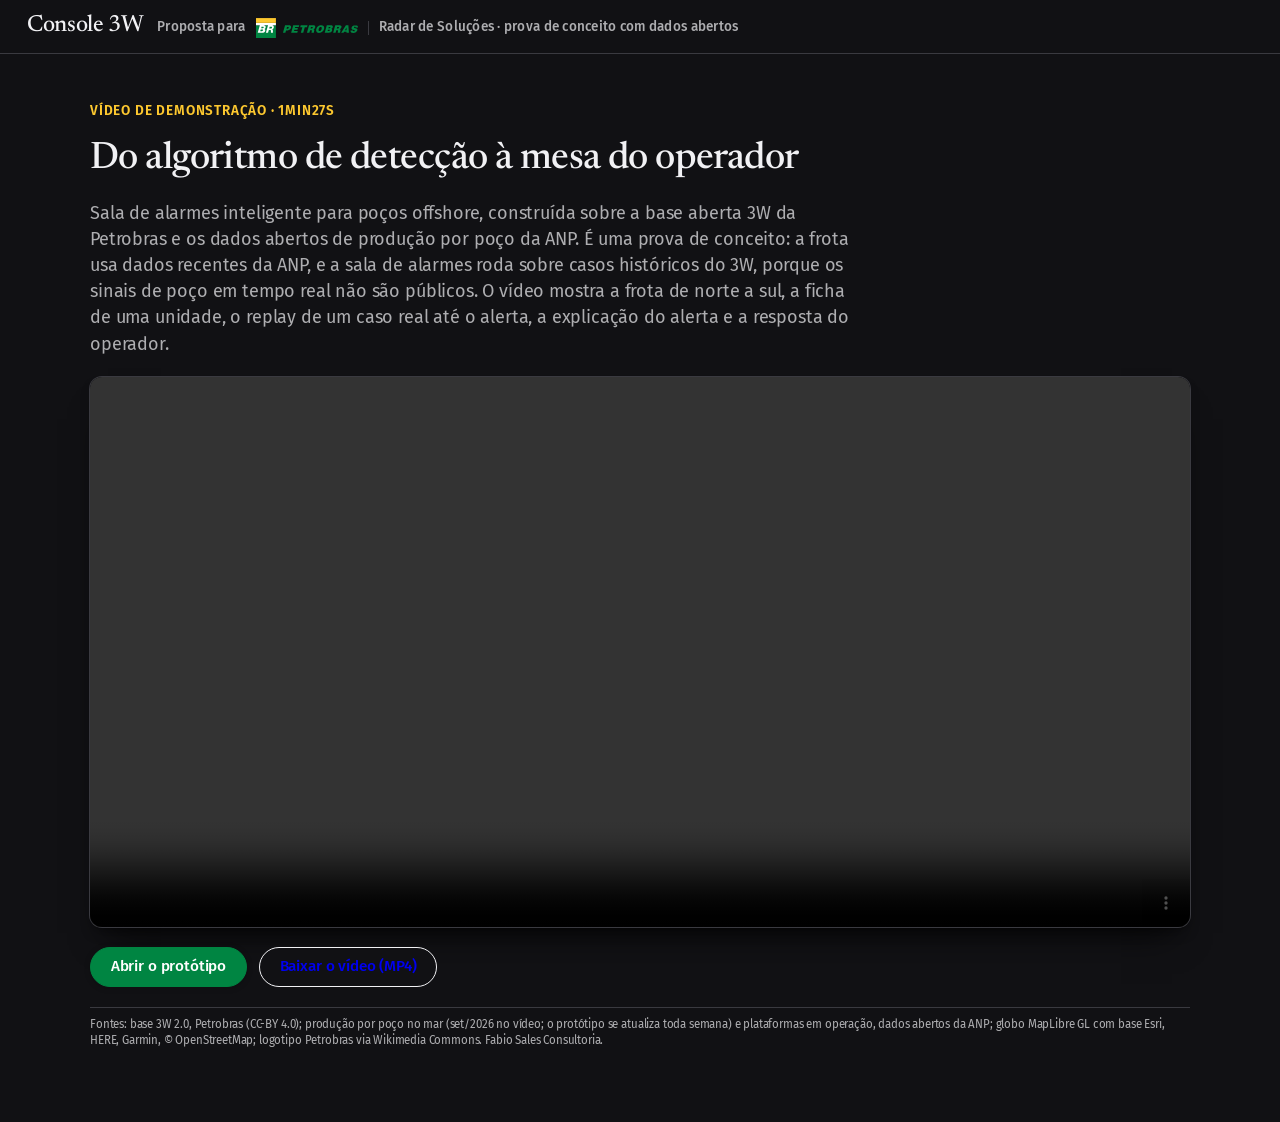
==== commit 41eb233a: "Ajustes do Lighthouse e barras arredondadas - Sem chamada à API de retorno no GitHub Pages (evita o " ====
--- a/web/demo.html
+++ b/web/demo.html
@@ -3,9 +3,14 @@
 <head>
 <meta charset="utf-8">
 <meta name="viewport" content="width=device-width, initial-scale=1">
+<meta name="description" content="Vídeo de demonstração do Console 3W, prova de conceito de sala de alarmes para poços offshore com dados abertos da Petrobras (3W) e da ANP.">
 <title>Console 3W · vídeo de demonstração</title>
-<link rel="stylesheet" href="portfolio/styles.css?v=0.2.6">
-<link rel="stylesheet" href="app.css?v=0.2.6">
+<link rel="preconnect" href="https://fonts.googleapis.com">
+<link rel="preconnect" href="https://fonts.gstatic.com" crossorigin>
+<link rel="preconnect" href="https://unpkg.com">
+<link rel="stylesheet" href="https://fonts.googleapis.com/css2?family=Fira+Sans:wght@300;400;500;600;700&family=Newsreader:opsz,wght@6..72,400;6..72,500;6..72,600&display=optional">
+<link rel="stylesheet" href="portfolio/styles.css?v=0.2.8">
+<link rel="stylesheet" href="app.css?v=0.2.8">
 <style>
   .demo-pagina { width: calc(100% - 32px); max-width: 1100px; margin: 0 auto; padding: 48px 0 64px; display: grid; gap: 20px; }
   .demo-pagina video { width: 100%; border-radius: 12px; box-shadow: 0 0 0 1px var(--color-rule), var(--shadow-surface); background: #000; }
--- a/web/portfolio/styles.css
+++ b/web/portfolio/styles.css
@@ -1,3 +1,3 @@
-@import url("https://fonts.googleapis.com/css2?family=Fira+Sans:wght@300;400;500;600;700&family=Newsreader:opsz,wght@6..72,400;6..72,500;6..72,600&display=swap");
+/* Fontes carregadas por <link> no HTML (com preconnect), para não encadear @import. */
 @import "./tokens/tokens.css";
 @import "./tokens/base.css";
--- a/web/app.css
+++ b/web/app.css
@@ -506,3 +506,19 @@
 .alerta.aguardando h3 { max-width: none; }
 #b-mudar { margin-left: auto; }
 @media (max-width: 860px) { #b-mudar { margin-left: 0; height: 44px; justify-content: center; } }
+/* Alvos de toque de 24 px nos pontos dos capítulos (acessibilidade). */
+@media (max-width: 860px) {
+  .pontos-passo { gap: 0; }
+  .pontos-passo button { width: 24px; height: 24px; }
+}
+
+/* Barras com pontas arredondadas (trilho e preenchimento). */
+.barras-lat .b, .barras-inst .b, .ranking .medida, .prob .barra-prob, .medidor, .contador-barra, .dica-medidor, .empilhada-barra { border-radius: 999px; overflow: hidden; }
+.barras-lat .b i, .barras-inst .b i, .ranking .medida i, .prob .barra-prob i, .medidor i, .contador-barra i, .dica-medidor i { border-radius: 999px; }
+.empilhada-barra i:first-child { border-radius: 999px 0 0 999px; }
+.empilhada-barra i:last-child { border-radius: 0 999px 999px 0; }
+.empilhada-barra i:only-child { border-radius: 999px; }
+.barras-lat .b, .barras-inst .b { background: var(--color-rule); }
+.medidor { overflow: visible; }
+.medidor i { border-radius: 999px; }
+.medidor span { border-radius: 2px; }
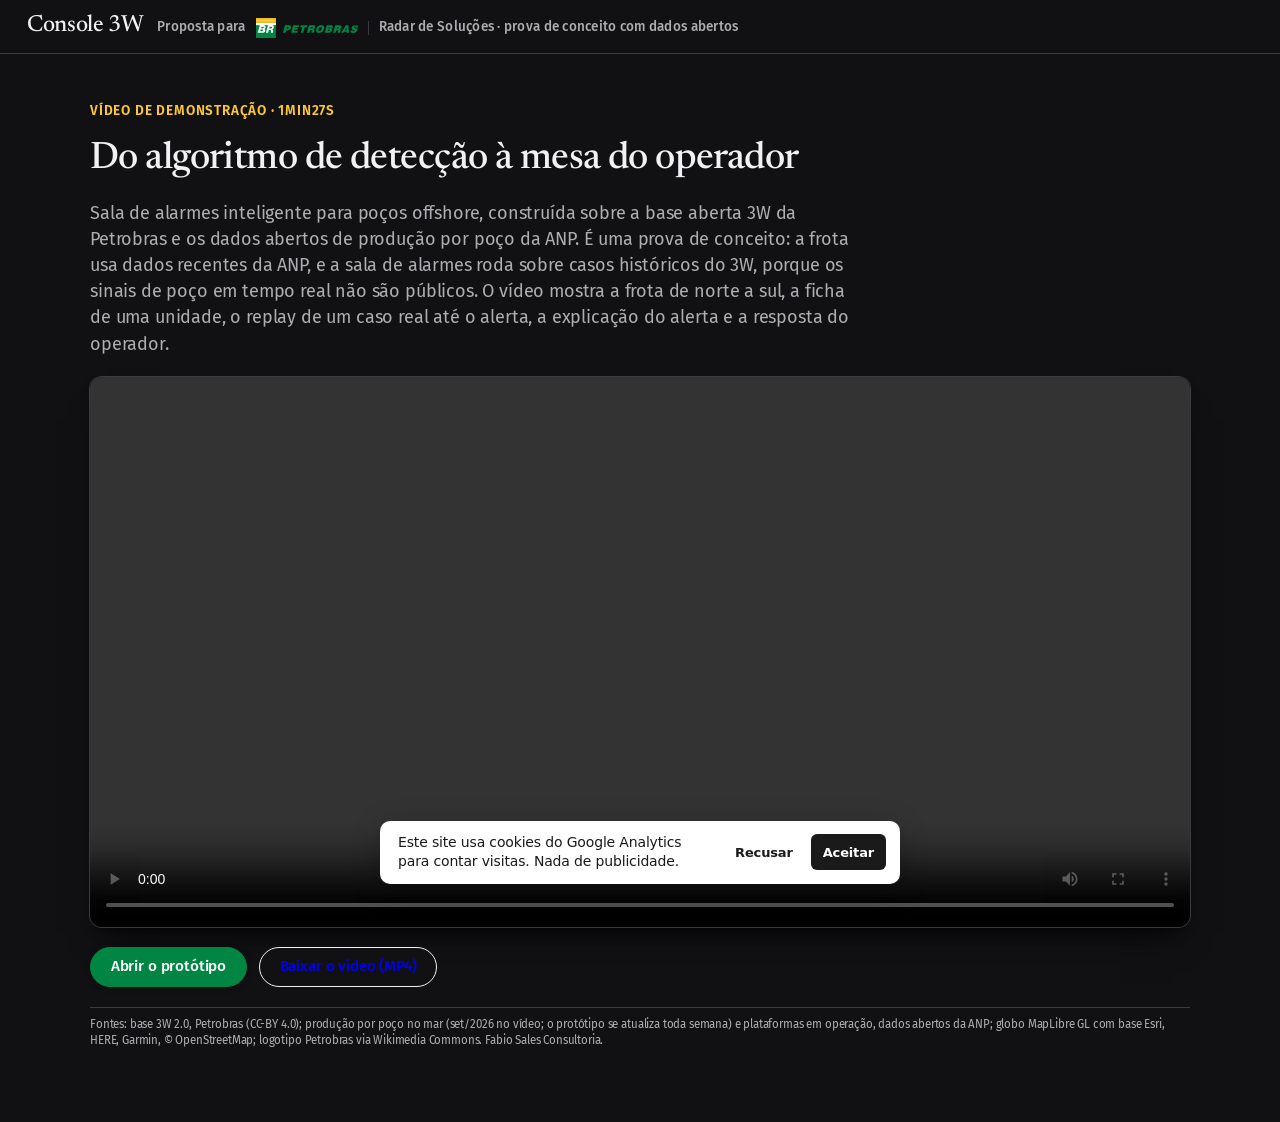
==== commit 3b5d65a5: "Google Analytics (shared fhrsales.github.io property) with a consent notice Co-Authored-By: Claude O" ====
--- a/web/demo.html
+++ b/web/demo.html
@@ -17,6 +17,7 @@
   .demo-acoes { display: flex; gap: 12px; flex-wrap: wrap; }
   .demo-acoes a { text-decoration: none; }
 </style>
+<script src="analytics.js" defer></script>
 </head>
 <body>
 <header class="barra">
--- a/web/app.css
+++ b/web/app.css
@@ -18,7 +18,7 @@
   --t-estado: 360ms;
   --t-entrada: 600ms;
   --tinta-70: color-mix(in srgb, var(--color-dark) 70%, transparent);
-  --tinta-45: color-mix(in srgb, var(--color-dark) 45%, transparent);
+  --tinta-45: color-mix(in srgb, var(--color-dark) 54%, transparent);
   --tinta-08: color-mix(in srgb, var(--color-dark) 8%, transparent);
   --acento-15: color-mix(in srgb, var(--alerta) 15%, transparent);
 }
@@ -123,10 +123,13 @@
 .barras-lat li, .barras-inst button { display: grid; grid-template-columns: 130px minmax(0, 1fr) 70px; gap: 10px; align-items: center; font-size: calc(var(--grid) * 1.55); }
 .barras-lat li { padding: 6px 0; border-bottom: 1px solid var(--color-rule); }
 .barras-inst li + li { border-top: 1px solid var(--color-rule); }
-.barras-inst button { width: 100%; background: none; border: 0; padding: 5px 0; text-align: left; cursor: pointer; grid-template-columns: 150px minmax(0, 1fr) 40px; }
-.barras-inst button span:first-child { white-space: nowrap; overflow: hidden; text-overflow: ellipsis; transition: color var(--t-cor) var(--ease); }
+.barras-inst button { width: 100%; background: none; border: 0; padding: 3px 0 5px; text-align: left; cursor: pointer; grid-template-columns: minmax(0, 1fr) auto; gap: 2px 12px; align-items: baseline; }
+/* Nome inteiro na primeira linha, valor à direita, barra fina embaixo ocupando a largura toda. */
+.barras-inst .b { grid-column: 1 / -1; height: 4px; }
+.barras-inst b { line-height: 1.15; }
+.barras-inst button span:first-child { line-height: 1.15; transition: color var(--t-cor) var(--ease); }
 .barras-inst button:hover span:first-child, .barras-inst button[aria-current="true"] span:first-child { color: var(--color-primary); }
-.barras-lat .b, .barras-inst .b { height: 8px; }
+.barras-lat .b { height: 8px; }
 .barras-lat .b i, .barras-inst .b i { display: block; height: 100%; background: var(--pb-verde-claro); transform-origin: left center; transform: scaleX(0); transition: transform var(--t-entrada) var(--ease); }
 .barras-inst .b i { background: var(--pb-verde-claro); }
 .barras-inst .b i.critico { background: var(--alerta); }
@@ -280,6 +283,7 @@
 
 /* Rodapé */
 .rodape { width: calc(100% - var(--grid) * 4); max-width: 1280px; margin: calc(var(--grid) * 11) auto calc(var(--grid) * 6); padding-top: calc(var(--grid) * 3); border-top: 2px solid var(--color-dark); display: grid; gap: 8px; }
+.rodape[hidden] { display: none; }
 .placar { font-family: var(--font-display); font-weight: 500; font-size: calc(var(--grid) * 2.4); }
 .placar .num { display: inline-block; }
 .rodape .descricao { max-width: 760px; }
@@ -311,7 +315,7 @@
   .kpi { padding: calc(var(--grid) * 1.6) calc(var(--grid) * 1.4); min-width: 0; }
   .kpi:nth-child(odd) { padding-left: 0; }
   .kpi-valor { font-size: calc(var(--grid) * 4); }
-  .barras-inst button { grid-template-columns: 120px minmax(0, 1fr) 40px; }
+
 }
 /* Seletor: seta própria com folga até a borda da pílula (a seta nativa ficava colada no fim). */
 select { appearance: none; -webkit-appearance: none; padding-right: 40px !important; background-image: url("data:image/svg+xml,%3Csvg xmlns='http://www.w3.org/2000/svg' viewBox='0 0 12 8'%3E%3Cpath d='M1 1.5 6 6.5l5-5' fill='none' stroke='%23f1f1f4' stroke-width='1.6' stroke-linecap='round' stroke-linejoin='round'/%3E%3C/svg%3E"); background-repeat: no-repeat; background-position: right 16px center; background-size: 11px 8px; cursor: pointer; }
